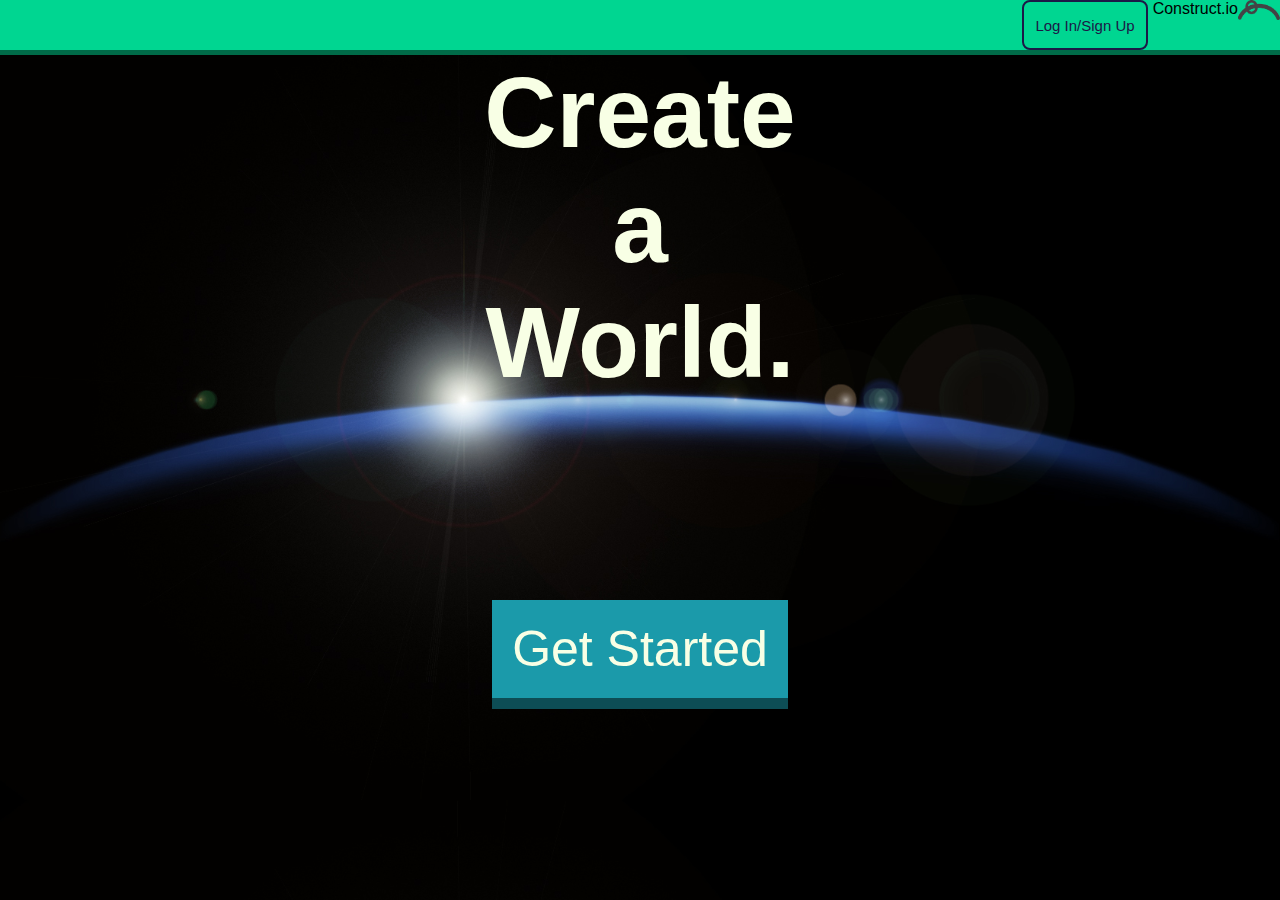
==== Project/index.html @ f61f8d2e "adding again" ====
<!DOCTYPE HTML>
<html>
	<head>
		<title>Construct.io</title>
		<link rel="stylesheet" type="text/css" href="main.css" />
		 <script src="main.js"></script> 
	</head>
	<body class="indexBody">




 <div id="login">
        <!-- Popup Div Starts Here -->
        <div id="popupContact">
          <!-- 'FORM' STARTS HERE -->
            <div id="form" name="form" >
               <div class="pointer" onclick="div_hide()">Close</div>
              <h2 id="titlelog">Log In</h2>
              <h2 id="titlereg">Sign Up</h2>

              <!-- Items unique to Sign in -->
              <div id="sign_in">
                <input class="input" id="email" name="email" placeholder="Email" type="text">
                <div class="content-wrapper" name="test"> <content name="TEST" select="#login"></content></div>
                <input class="input" id="password" name="password" placeholder="Password" type="password">
              </div>

              <!-- Items unique to Register -->
              <div id="register">
                <input class="input" id="username" name="email" placeholder="Email" type="text">
                <input class="input" id="password" name="password" placeholder="Password" type="password">
                <input class="input" id="confirm_password" name="confirm_password" placeholder="Confirm Password" type="password">
                <div class="content-wrapper"> <content select="#register"></content></div>
              </div>

              <p id="errorMsgSign" class="errorMsg"></p>
              <p id="errorMsgReg" class="errorMsg"></p>
              <form  action="planetSelection.html">

        <input id="submit" type="submit" value="Submit" onclick="div_hide()">

    </form>
              <p id="switch_log"><i>Don't have an account? <a href="javascript:switch_to_reg()">Register</a></i></p>
              <p id="switch_reg"><i>Already have an account? <a href="javascript:switch_to_login()">Sign in</a></i></p>
            <!-- Add Google, facebook, ect. later -->
          </div>
        </div>
      </div>

      






		<div class="header">
			<!-- <button class="login"> Log In/Sign Up </button> -->
			<button id="popup" class="login" onclick="div_show()">Log In/Sign Up</button> Construct.io
			<img src="icon.png" alt="Home Icon" height="20" width="42"> 
		</div>
			<!-- A call to action here -->
			<div class="action">
			
			Create<br/> a<br/> World.
		
		</div><div class="center">

    		<button class="submit" onclick="div_show()">Get Started</button>

		<div>

			<footer>
				<!-- <div class="footer">
					asdasd
				</div> -->
			</footer>
	</body>
</html>
---- Project/main.css ----
* {
 font-family: Arial;
 color:#F8FFE5;
}
.indexBody {
	background-color: #1C1847;
	color:#F8FFE5;
	margin: 0;
	padding:0;
	background-image: url("horizon.jpg");
	background-size: cover;
}
.planets{
	display: block;
	width:975px;
	height: auto;
	margin-left: auto;
    margin-right: auto;

}
.selectionBody {
	background-color: #000;
	color:#F8FFE5;
	margin: 0;
	padding:0;
}
textarea {
  color:black;
}
.header {
	-ms-box-orient: horizontal;
	display: -webkit-box;
	display: -moz-box;
	display: -ms-flexbox;
	display: -moz-flex;
	display: -webkit-flex;
	display: flex;
	background-color: #00D691;
	color: #000;
	margin: 0;
	padding:0;
	height: 50px;
	position: relative;
	-webkit-justify-content: space-between; 
	justify-content: space-between; 
	border-bottom: 5px solid rgba(0,0,0,0.5);
}

.pointer {
	cursor: pointer;
	margin:0;
	padding: 0;
	color:#5C5897;
}

input {
	color: #1C1847;
}
.login {
	margin: 0;
	background-color: #00D691;
	
	/*height: 5px;*/
	border: 2px;
	padding: 11px;
	font-size: 15px;
	color: #1C1847;
	
	overflow: hidden;
    margin-left:auto;
    margin-right:0px;
    border-radius: 8px;
    border: #1C1847;
	border-style: solid;
	border-width: 2px;


	/*position: absolute;
  top: 50%;
 
  margin-top: -23px;  account for padding and border if not using box-sizing: border-box;*/ 
  margin-right: 5px;
}
.footer {
	background-color:#000;

}

.action {
	padding: 0;
	font-size: 100px;
	font-weight: bold;
	text-align: center;

}
.container {
	display: flex;
}

.center {
	text-align: center;
}


.submit {
	margin-top: 200px;
	background-color: #1B9AAA;
	border: 0;
	/*height: 5px;*/
	padding: 20px;
	font-size: 50px;
	
	overflow: hidden;
    margin-left:auto;
    margin-right:0px;
    color: #F8FFE5;
	
  border-bottom: 11px solid rgba(0,0,0,0.5);
}

.submit:hover {
        animation: hoversub ease-in 0.1s;
        animation-fill-mode: forwards;
      } 

      @keyframes hoversub {
        from  {background-color: #1B9AAA; }
        to    {background-color: #4BdAeA; }
      }
.login:hover {
        animation: hoverlog ease-in 0.1s;
        animation-fill-mode: forwards;

      } 

      @keyframes hoverlog {
        from  {background-color: #00D691; }
        to    {background-color: #1C1847; }
        from {color:#1C1847;}
        to    {color: #F8FFE5; }
      }












      :host{  
      }

      .content-wrapper > ::content .input {
        width: 82%;
        padding: 10px;
        margin-top: 30px;
        border: var(--drawer-border-color);
        padding-left: 40px;
        font-size: 16px;
      }


      #login {
        z-index: 1;
        width: 100%;
        height: 100%;
        top: 0;
        left: 0;
        display: none;
        position: fixed;
        background: rgba(51, 51, 51, .85);
        overflow: auto
      }

      #close {
        position: absolute;
        right: -14px;
        top: -14px;
        cursor: pointer
      }

      #close:click {
        animation: fade-out 0.3s;
      }

      #popupContact {
        position: absolute;
        opacity: 1;
        left: 50%;
        top: 17%;
        margin-left: -202px;
        animation: fade-in 0.5s;
      }

      iron-icon{
        color:white;
      }

      #form {
        width: 300px;
        padding: 10px 50px;
        padding-bottom: 30px;
        border-radius: 0px;
        background-color: #F8FFE5;
        border-bottom: 11px solid rgba(0,0,0,0.5);
      }

      #titlelog, #titlereg {
        background-color: #F8FFE5;
        color:#1C1847;
        text-shadow: var(--text-shadow);
        padding: 20px 35px;
       margin:0;
        text-align: center;
      }

      @keyframes fade-in {
        from  {opacity: 0; }
        to    {opacity: 1; }
      }

      @keyframes fade-out {
        from  {opacity: 1; }
        to    {opacity: 0; }
      }

      .input {
        width: 82%;
        padding: 10px;
        margin-top: 30px;
        
        border: 2px solid #000;
        padding-left: 40px;
        font-size: 16px;
      }
      
      #submit {
        text-decoration: none;
        width: 100%;
        text-align: center;
        display: block;
        background-color: #EF476F;
        color: var(--text-primary-color);
        border: 0px;
        padding: 10px 0;
        font-size: 20px;
        cursor: pointer;
        border-radius: 0px;
        text-shadow: var(--text-shadow);
        border-bottom: 5px solid var(--button-color-secondary);
        cursor: pointer;
        margin-top: 50px;
        border-bottom: 5px solid rgba(0,0,0,0.5);
      }

      #submit:hover {
              animation: hover ease-in 0.1s;
              animation-fill-mode: forwards;
            } 

      .right {
        text-align: right;
      }

      .errorMsg {
        color: red;
        font-style: italic;
      }
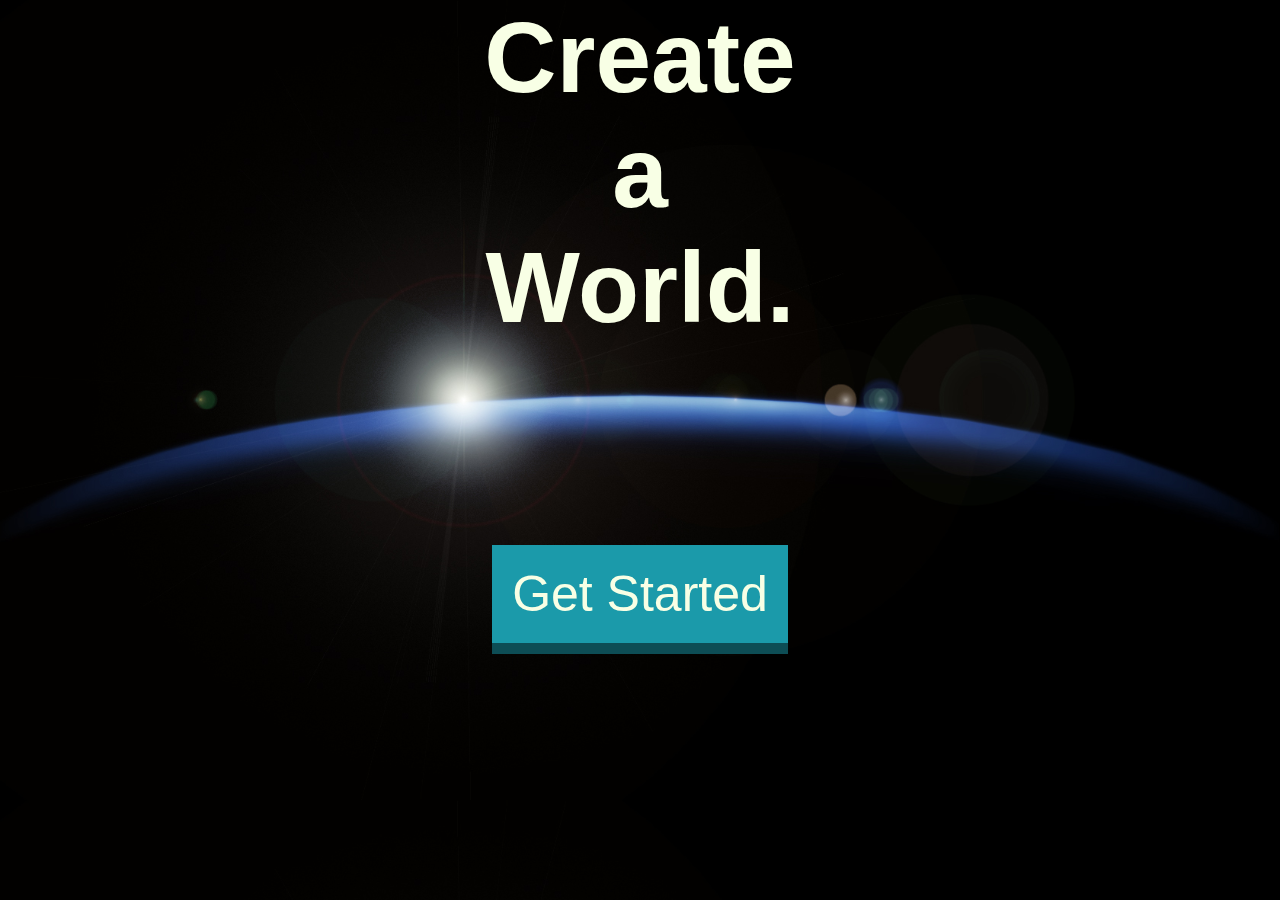
==== commit 9daad3f4: "final pushing" ====
--- a/Project/index.html
+++ b/Project/index.html
@@ -41,8 +41,8 @@
         <input id="submit" type="submit" value="Submit" onclick="div_hide()">
 
     </form>
-              <p id="switch_log"><i>Don't have an account? <a href="javascript:switch_to_reg()">Register</a></i></p>
-              <p id="switch_reg"><i>Already have an account? <a href="javascript:switch_to_login()">Sign in</a></i></p>
+              <p id="switch_log" class="sign"><i>Don't have an account? <a href="javascript:switch_to_reg()">Register</a></i></p>
+              <p id="switch_reg" class="sign"><i>Already have an account? <a href="javascript:switch_to_login()">Sign in</a></i></p>
             <!-- Add Google, facebook, ect. later -->
           </div>
         </div>
@@ -55,11 +55,7 @@
 
 
 
-		<div class="header">
-			<!-- <button class="login"> Log In/Sign Up </button> -->
-			<button id="popup" class="login" onclick="div_show()">Log In/Sign Up</button> Construct.io
-			<img src="icon.png" alt="Home Icon" height="20" width="42"> 
-		</div>
+		
 			<!-- A call to action here -->
 			<div class="action">
 			
--- a/Project/main.css
+++ b/Project/main.css
@@ -9,6 +9,9 @@
 	padding:0;
 	background-image: url("horizon.jpg");
 	background-size: cover;
+}
+.sign {
+  color: #000;
 }
 .planets{
 	display: block;
@@ -26,6 +29,9 @@
 }
 textarea {
   color:black;
+}
+#fileToUpload {
+  color: red;
 }
 .header {
 	-ms-box-orient: horizontal;
